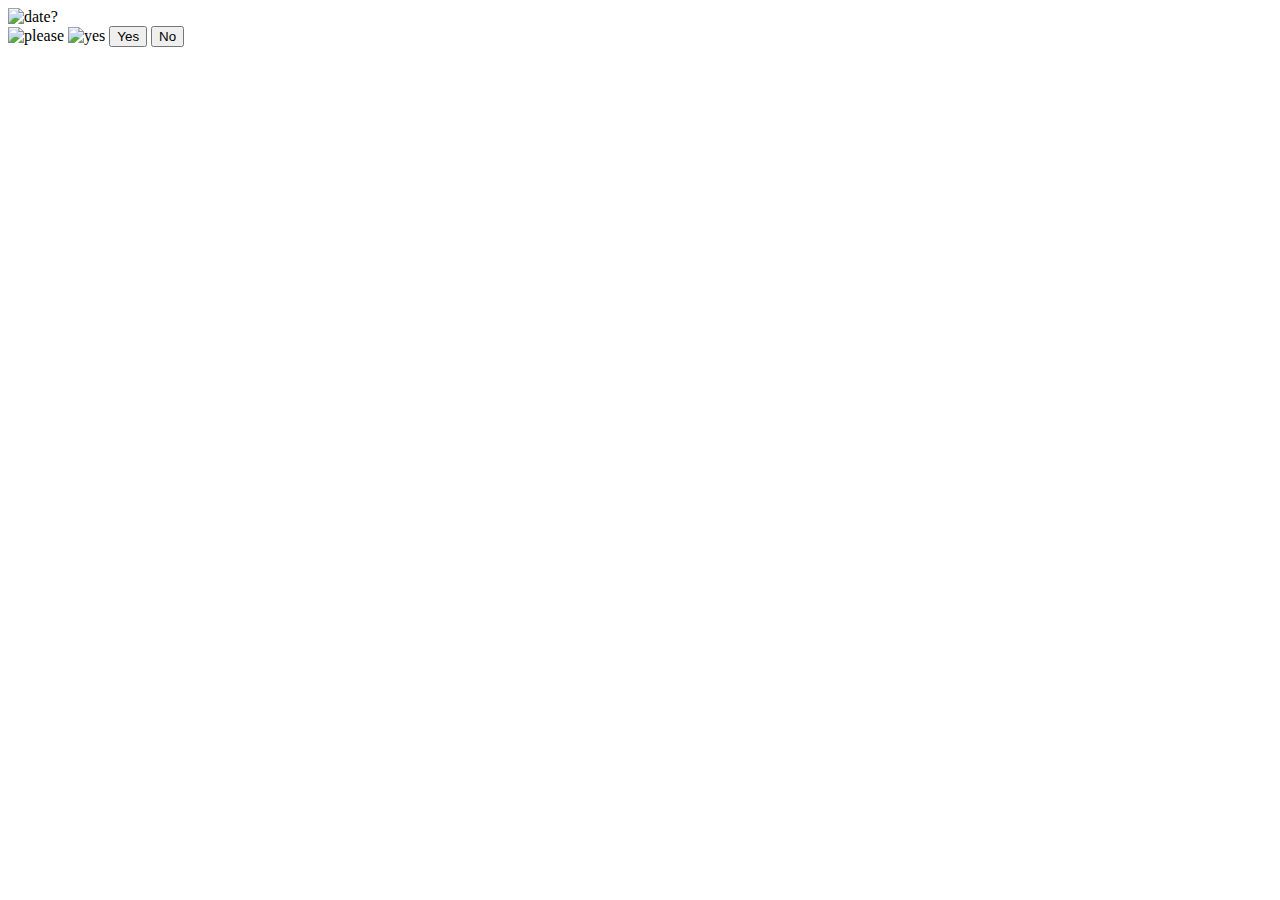
==== dating/dating.html @ d1c3b347 "Create dating.html" ====
<!DOCTYPE html>
<html lang="en">
  <head>
    <meta charset="UTF-8" />
    <meta name="viewport" content="width=device-width, initial-scale=1.0" />
    <link rel="stylesheet" href="styles.css" />
    <title>Ask For Date</title>
  </head>
  <body>
    
    <img src="assets/date.png" alt="date?" class="header-img" />
    <div class="container" id="container">
      <img src="assets/erm-fingers.gif" alt="please" class="image-1" />
      <img src="assets/oh-yay.gif" alt="yes" class="image-2 hide" />
      <button class="btn btn-yes">Yes</button>
      <button class="btn btn-no">No</button>
    </div>
    <script src="main.js"></script>
  </body>
</html>
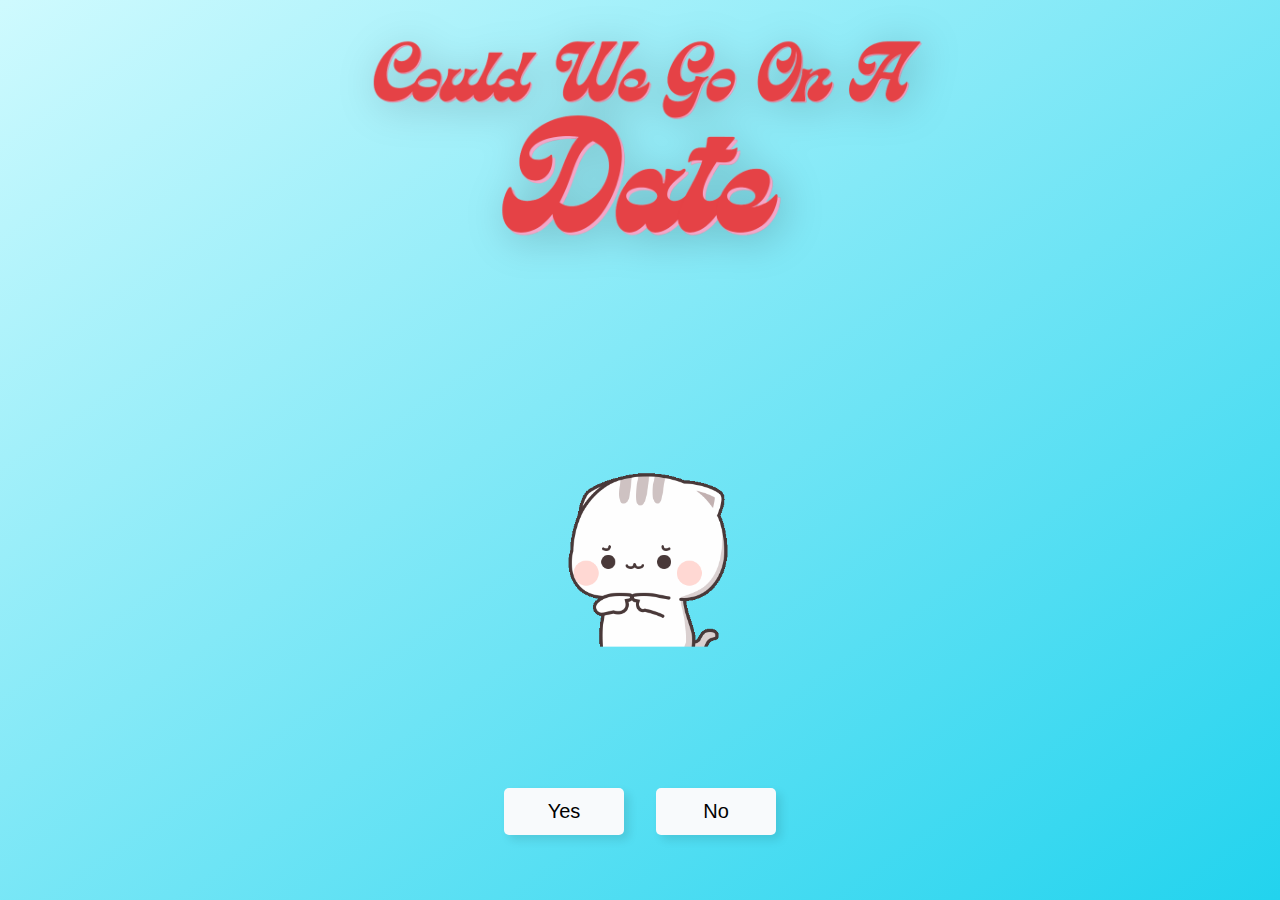
==== commit a66bd21a: "Update dating.html" ====
--- a/dating/dating.html
+++ b/dating/dating.html
@@ -3,7 +3,7 @@
   <head>
     <meta charset="UTF-8" />
     <meta name="viewport" content="width=device-width, initial-scale=1.0" />
-    <link rel="stylesheet" href="styles.css" />
+    <link rel="stylesheet" href="style.css" />
     <title>Ask For Date</title>
   </head>
   <body>
--- a/dating/style.css
+++ b/dating/style.css
@@ -0,0 +1,83 @@
+* {
+  margin: 0;
+  padding: 0;
+  box-sizing: border-box;
+}
+
+.hide {
+  display: none;
+}
+
+body {
+  padding: 2rem;
+  width: 100%;
+  min-height: 100vh;
+  background-image: linear-gradient(to right bottom, #cffafe, #22d3ee);
+  display: flex;
+  flex-direction: column;
+}
+
+.header-img {
+  display: flex;
+  width: 100%;
+  max-width: 600px;
+  margin-inline: auto;
+  filter: drop-shadow(5px 5px 20px rgba(0, 0, 0, 0.2));
+}
+
+.container {
+  flex: 1;
+  position: relative;
+  isolation: isolate;
+  width: 100%;
+  max-width: 1200px;
+  margin-inline: auto;
+}
+
+.image-1,
+.image-2 {
+  position: absolute;
+  top: 50%;
+  left: 50%;
+  transform: translate(-50%, -50%);
+}
+
+.image-1 {
+  width: 175px;
+}
+
+.image-2 {
+  width: 250px;
+}
+
+.btn {
+  position: absolute;
+  top: calc(100% - 5rem);
+  min-width: 120px;
+  padding: 0.75rem 1rem;
+  font-size: 1.25rem;
+  outline: none;
+  border: none;
+  background-color: #f8fafc;
+  border-radius: 5px;
+  box-shadow: 5px 5px 10px rgba(0, 0, 0, 0.1);
+  cursor: pointer;
+  transition: 0.3s;
+}
+
+.btn:hover {
+  background-color: #e2e8f0;
+  box-shadow: 5px 5px 10px rgba(0, 0, 0, 0.2);
+}
+
+.btn-yes {
+  left: 50%;
+  transform: translateX(calc(-100% - 1rem));
+  z-index: 1;
+}
+
+.btn-no {
+  left: calc(50% + 1rem);
+  transition: all 0.5s ease;
+  z-index: 2;
+}
